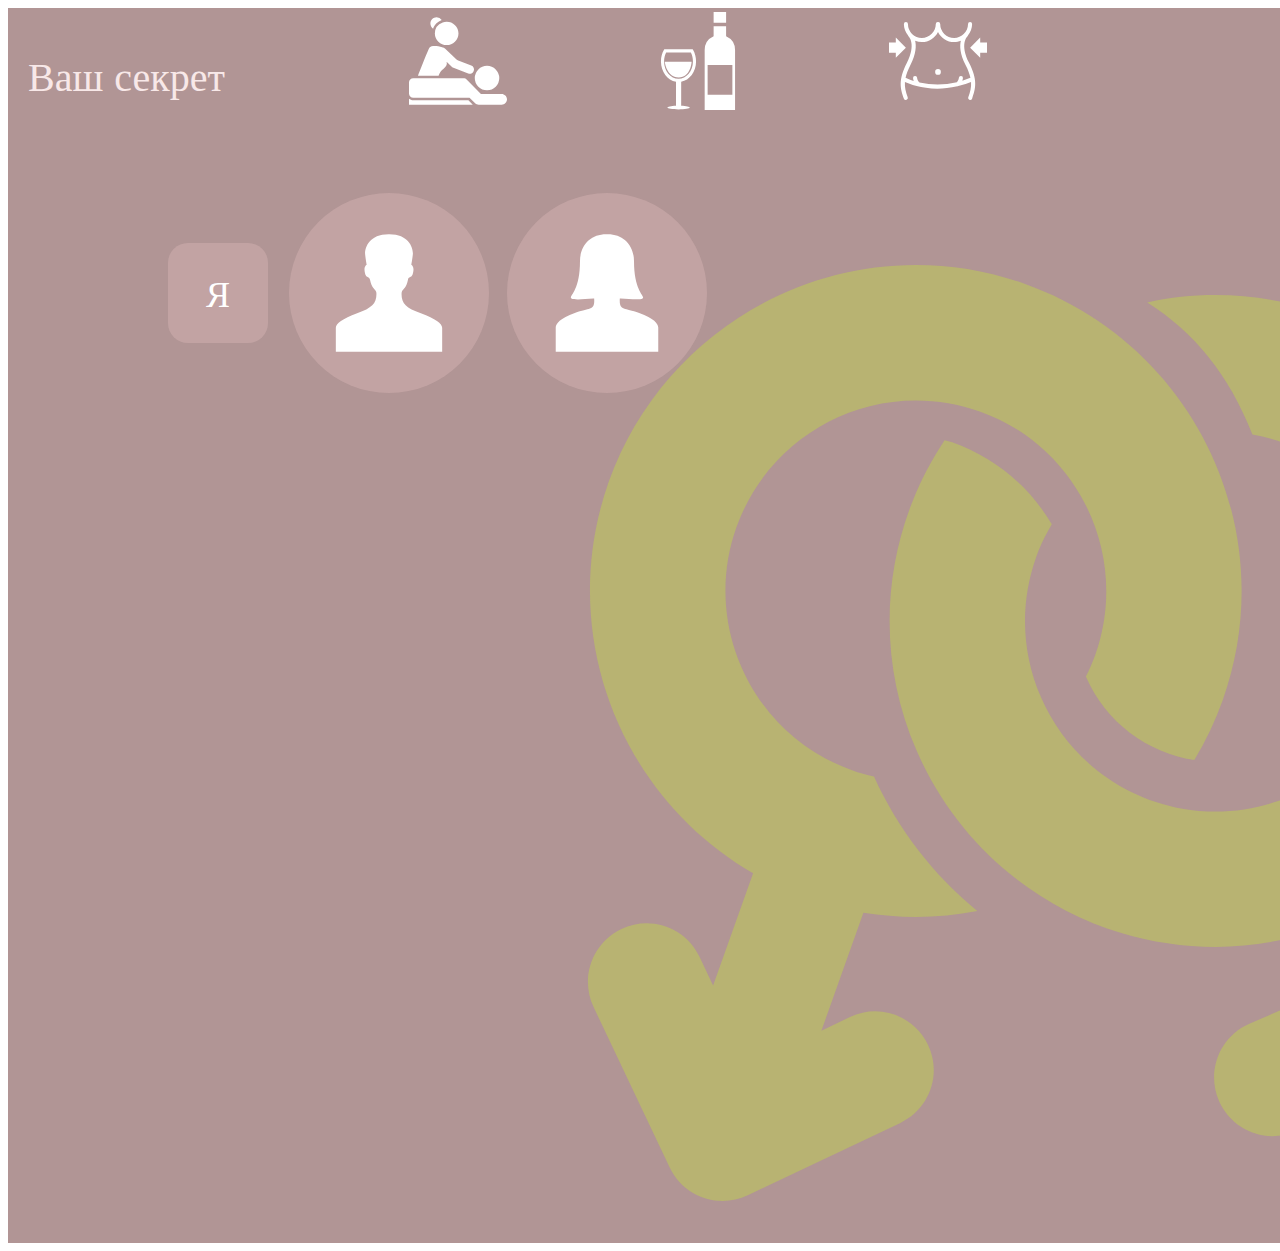
==== peyg1.html @ 829f9f5f "18.11" ====
<!DOCTYPE html>
<html lang="en">
<head>
    <meta charset="UTF-8">
    <meta http-equiv="X-UA-Compatible" content="IE=edge">
    <meta name="viewport" content="width=device-width, initial-scale=1.0">
    <link rel="preconnect" href="https://fonts.googleapis.com">
     <link rel="preconnect" href="https://fonts.gstatic.com" crossorigin>
    <link rel="stylesheet" href="./css/stayl.css">
    <style>
        @import url('https://fonts.googleapis.com/css2?family=Noticia+Text&display=swap');
     </style>
    <title>peyg1</title>
</head>
<body>
    <header class="heder-registr">
        <p class="heder-dek">Ваш секрет</p>
        <svg class="icon-masag" width="100" height="100">
            <use href="./img/icons/icomun.svg#icon-masag">

            </use>
          </svg>
          <svg class="icon-wine" width="100" height="100">
            <use href="./img/icons/icomun.svg#icon-wine">

            </use>
          </svg>
          <svg class="icon-women" width="100" height="100">
            <use href="./img/icons/icomun.svg#icon-sex-women">

            </use>
          </svg>
    </header>
    <section class="hiro-reg">
        <ul class="list-peyg1">
            <li class="list-text">
                <h2 class="h-peyg">
                    Я
                </h2>
            </li>
            <li class="list-man">
                <a class="link-man link" href=""> 
                    <svg class="icon-man" width="120" height="120">
                        <use href="./img/icons/icomun.svg#icon-men">
        
                        </use>
                      </svg>
                </a>
            </li>
            <li class="list-woman">
                <a class="link-woman link" href="">
                    <svg class="icon-woman" width="120" height="120">
                        <use href="./img/icons/icomun.svg#icon-women">
        
                        </use>
                        </svg>
                </a>
            </li>
            <li class="list-svg">
                <svg class="icon-18icon" width="150" height="150">
                    <use href="./img/icons/icomun.svg#icon-18-icon">
    
                    </use>
                    </svg>
            </li>
        </ul>
   
    <div class="ceys-peg1">
        <svg class="icon-peyg1" version="1.1" xmlns="http://www.w3.org/2000/svg" width="1000" height="1000" viewBox="0 0 1024 1024">
            <title>icon-sexs</title>
            <g id="icomoon-ignore">
            </g>
            <path d="M346.010 700.314c21.299 0 42.394-2.15 62.874-6.144-44.544-36.352-81.101-83.046-105.779-137.523-7.578-1.741-15.053-3.789-22.528-6.554-101.171-35.942-154.419-147.661-118.272-248.934 27.648-77.619 101.581-129.741 183.706-129.741 22.221 0 44.237 3.789 65.331 11.264 101.274 36.147 154.317 147.866 118.374 249.139-2.765 7.68-5.939 15.053-9.626 22.221 0.102 0.205 0.205 0.307 0.205 0.512 20.070 46.080 62.259 77.619 110.797 84.992 11.674-19.149 21.402-39.629 29.082-61.133 61.747-173.466-28.979-364.544-202.342-426.291-36.045-13.005-73.728-19.456-111.923-19.456-140.698 0.102-267.059 89.19-314.368 221.901-54.784 154.112 10.854 322.253 147.763 400.998l-40.96 114.995-13.926-29.389c-14.234-29.901-49.971-42.701-79.974-28.467-29.901 14.234-42.701 50.074-28.467 79.974l77.926 164.25c10.342 21.709 31.846 34.304 54.374 34.304 8.602 0 17.306-1.843 25.6-5.837l156.262-74.138c29.901-14.234 42.598-49.971 28.365-79.872-14.234-30.003-49.971-42.803-79.974-28.467l-29.286 13.926 43.008-120.832c17.92 2.765 35.738 4.301 53.76 4.301z"></path>
            <path d="M1008.742 735.949c-13.21-30.413-48.435-44.442-78.95-31.13l-66.048 28.57-25.498-58.88c56.013-37.376 99.533-90.522 124.826-154.419 32.768-82.842 31.437-173.568-3.994-255.386-53.043-122.061-173.261-201.114-306.381-201.114-25.6 0-45.056 1.946-69.734 7.68 48.435 30.925 83.354 73.318 107.622 135.066 63.898 11.264 114.79 52.634 141.107 113.562 20.685 47.718 21.402 100.762 2.355 149.197-19.149 48.435-56.013 86.528-103.834 107.315-24.678 10.65-50.688 16.077-77.312 16.077-11.674 0-22.938-1.024-34.099-2.97-63.795-11.264-118.682-53.76-144.896-114.586-19.968-45.978-21.402-96.768-4.506-143.77 0.614-1.741 1.434-3.686 2.048-5.53 3.891-9.523 8.602-18.637 13.722-27.341-23.040-39.014-58.675-68.608-101.99-84.070-2.56-0.819-5.222-1.229-7.782-2.048-12.902 19.354-24.064 40.243-32.768 62.464-0.512 1.229-0.922 2.355-1.331 3.379-31.334 81.92-29.491 171.315 5.427 251.904 39.526 91.546 117.146 158.925 209.613 186.88 30.822 9.318 63.283 14.234 96.563 14.234 25.498 0 50.483-3.174 75.162-8.806l25.498 58.778-66.048 28.774c-30.413 13.107-44.339 48.435-31.232 78.848 9.83 22.63 31.949 36.25 55.091 36.25 7.987 0 16.179-1.638 23.859-5.018l66.048-28.672 24.474 56.422c9.83 22.63 31.846 36.25 55.091 36.25 7.987 0 15.974-1.638 23.859-5.018 30.413-13.107 44.442-48.435 31.13-78.848l-24.474-56.525 66.048-28.57c30.618-13.21 44.646-48.538 31.334-78.95z"></path>
            </svg>
    </div>
 </section>
</body>
</html>
---- css/stayl.css ----
a
{
    text-decoration: none;
}
ul
{
    list-style: none;
}
.container
{
    display: flex;
    flex-direction:column;
        
    background-image:linear-gradient(rgba(47, 48, 58, 0.623), rgba(47, 48, 58, 0.678)),
    url("../img/146436101226108phc7cysdfko.jpeg");
    background-repeat: no-repeat;
    background-position: auto;
    height: 1600px;
    background-repeat: no-repeat;
    background-position: center;
    background-size: 1600px;

    
    max-width: 1600px;
    margin-left: auto;
    margin-right: auto;
}
.logo
{
font-family: 'Abril Fatface';
font-weight: 400;
font-size: 100px;
line-height: 135px;
margin-top: 124px;
margin-left: 100px;
margin-bottom: 0;
color: #FAECF5;

transform: rotate(0.35deg);

}


.social-list
{
    display: flex;
    flex-direction:row-reverse;
    padding: 0;
    margin-right: 100px;

}

.list-social
{
display: flex;
}
.list
{
    display: flex;
    flex-direction: column;
    justify-content: center;
    align-items: baseline;
}

.social-link
{
    
    margin-right: 30px;
}
.icons-list
{
    display: flex;
    flex-wrap: wrap;
    margin-left: 100px;
    margin-top: 0;
}
.icons-list-inst
{
    display: flex;
    height: 100px;
    width: 100px;
}
.list-text
{
    display: flex;
    width: 540px;
    margin-right: 450px;
}
.list-desk
{
    display: flex;
    max-width: 250px;
}
.social-icon
{
    fill: rgb(139, 132, 132);
 
   
}
.social-desk
{
    font-family: 'Abril Fatface';
    font-style: normal;
    font-weight: 400;
    font-size: 40px;
    line-height: 54px;
    letter-spacing: 0.05em;

    color: #FFFFFF;
    
}
.section-card
{
    display: flex;
    width: 1600px;

}
.list-img
{
display: flex;
flex-direction: column;
    

}
.list-imges
{
display: flex;
flex-direction: column;
margin-left:700px;
}


.card
{
    
   margin: 30px 0 0 100px;
   background-color: #2f2d2d;
   border-radius: 20px;
}
.pict-command
{
    display: block;
    border-radius: 20px;
    opacity: 0.3;
}

.desck
{
    font-family: 'Abril Fatface';
    font-style: normal;
    font-weight: 400;
    font-size: 40px;
    line-height: 54px;
    letter-spacing: 0.05em;

    color: #FFFFFF;
    
    
}
.button
{
    font-family: 'Abril Fatface';
    font-style: normal;
    font-weight: 400;
    font-size: 40px;
    line-height: 54px;

    text-align: center;
    letter-spacing: 0.05em;
    text-indent: 10px;

    color: #0E1389;

    border: 2px solid;
    border-radius: 20px;
    cursor: pointer;

    margin-left: 100px;
    margin-top: 10px;
    background-color:#85E9FF;
    ;
    max-width: 300px;
    height: 60px;
}
.button:hover 
{
    background-color: rgb(223, 201, 10);

}

/*------------styill registr--------------*/

.heder-registr
{
    position: relative;
    display: flex;
    align-items: center;
    background-color:#B19595;
    min-height: 106px;
    min-width: 1560px;
    margin-left: auto;
    margin-right: auto;
    margin-bottom: 0;
    padding-left: 20px;
    padding-right: 20px;
}
.list-hed
{
    margin-left: 7%;
}
.heder-dek
{
font-family: 'Noticia Text';
font-style: normal;
font-weight: 400;
font-size: 40px;
line-height: 55px;

color: #F8E8E8;

}
.icon-gg
{
    margin-left: 30px;
    fill:rgba(0, 0, 0, 0.39);
    
}
.icon-d
{
    
    min-width:60px;
    min-height: 60px;
    
}
.icon-cc
{
    fill: darkred;
}
.icon-hed
{
    position: absolute;
    right: 5%;
}
.hiro-reg
{
    position: relative;
    display: flex;
    background-color: #B19595;
    background-image:url(../img/j3.jpg);
    background-repeat: no-repeat;
    min-height: 1100px;
    min-width: 1600px;
    margin-left: auto;
    margin-right: auto;
    padding-left: 20px;
    padding-right: 20px;
    
}
.icon-hiro
{
    position: absolute;
    top: 50%;
    left:60%;
    transform: translate(-50% ,-50%);
    fill:rgba(221, 148, 148, 0.5);
    
}
.sec-form
{
    display: flex;
    flex-direction: column;
    min-width: 800px;
    min-height: 400px;
    margin-left: 30px;
    margin-top: 30px;
}
.form
{
    display: flex;
    align-items:flex-start;
    flex-direction: column;
    gap: 20px;
    margin: 50px 100px;
    
}
.lable-reg
{
    position: relative;
    font-family: 'Noticia Text';
    font-style: normal;
    font-weight: 400;
    font-size: 40px;
    line-height: 1.25;
    margin-right: 0;
    color: #685F5F;

}
.form-name
{
    position: absolute;
    left: 357%;
    top: 20%;

    width: 185px;
    min-height: 34px;
    border-radius: 10px;
}
.form-data
{
    position: absolute;
    left: 104%;
    top: 20%;
    padding: 2px 29px;
    min-height: 30px;
    font-family: 'Noticia Text';
    font-style: normal;
    font-weight: 400;
    font-size: 20px;
    line-height: 1;
    border-radius: 10px;
}
.select-r
{
    padding: 6px 4px;
    position: absolute;
    left: 263%;
    top:20%;
    font-family: 'Noticia Text';
    font-style: normal;
    font-weight: 400;
    font-size: 18px;
    line-height: 1;
    border-radius: 10px;
}
.email
{
    position: absolute;
    left: 234%;
    top: 20%;
    min-height: 30px;
    width: 184px;
    border-radius: 10px;
}
.password
{
    position: absolute;
    left: 146%;
    top: 20%;
    min-height: 30px;
    width: 184px;

    font-style: normal;
    font-weight: 400;
    font-size: 20px;
    line-height: 1;
    border-radius: 10px;
}
.lab
{
   position: relative;
}
.botton-reg
{
    display: flex;
    justify-content: center;
    align-items: center;
    max-width: 250px;
    min-height: 60px;
    background-color: rgba(104, 95, 95, 0.57);
    border-radius: 20px;;
    margin-left: 100px;
}
.desk-botton
{
    font-family: 'Noticia Text';
    font-style: normal;
    font-weight: 400;
    font-size: 32px;
    line-height: 1.37;
    margin: 0;
    padding: 10px;

    color: #d34141;

}
.botton-reg:hover,
.botton-reg:focus
{
    background-color: rgb(223, 201, 10);
}
/*---------------------------peyg1-----------*/
.icon-masag
{
    position: absolute;
    top: 2%;
    left: 25%;
    fill:#ffffff  ;
}
.icon-wine
{
    position: absolute;
    top: 2%;
    left: 40%;
    fill:#ffffff  ;
}
.icon-women
{
    position: absolute;
    top: 2%;
    left: 55%;
    fill:#ffffff  ;
}
.list-peyg1
{
    position: relative;
    display: flex;
    gap: 60px;
    margin-top: 50px;
}
.h-peyg
{
    font-family: 'Noticia Text';
    font-style: normal;
    font-weight: 400;
    font-size: 36px;
    line-height: 1;
    border-radius: 10px;
    color: #ffffff;
}
.list-text
{
    display: flex;
    justify-content: center;
    align-items: center;
    border-radius: 20px;
    width: 100px;
    max-height: 100px;
    margin-left: 100px;
    margin-top: 50px;
    background-color: rgba(211, 178, 178, 0.5);
    

}
.list-man
{
    
    display: flex;
    
}
.link-man
{
    position: absolute;
    left: 30%;
    border-radius: 50%;
    width: 200px;
    height: 200px;
    background-color: rgba(211, 178, 178, 0.5) ;
}
.link:hover,
.link:focus
{
    background-color:  rgb(223, 201, 10);
}

.list-woman
{
    display: flex;
}
.icon-man
{
    position: absolute;
    top: 20%;
    right:20%;
    fill: #ffffff;
    
}
.link-woman
{
    position: absolute;
    left: 55%;
    border-radius: 50%;
    width: 200px;
    height: 200px;
    background-color: rgba(211, 178, 178, 0.5) ;
}
.icon-woman
{
    position: absolute;
    top: 20%;
    right:20%;
    fill: #ffffff;
}
.icon-18icon
{
    position: absolute;
    fill:#d34141 ;
    top: -12%;
    left: 160%;

}


.ceys-peg1
{
    position: relative;
    display: flex;
}
.icon-peyg1
{
    position: absolute;
    right: 50%;
    top:10%;
    transform: translate(68% ,-2%);
    fill: rgba(194, 214, 72, 0.45);
   
}
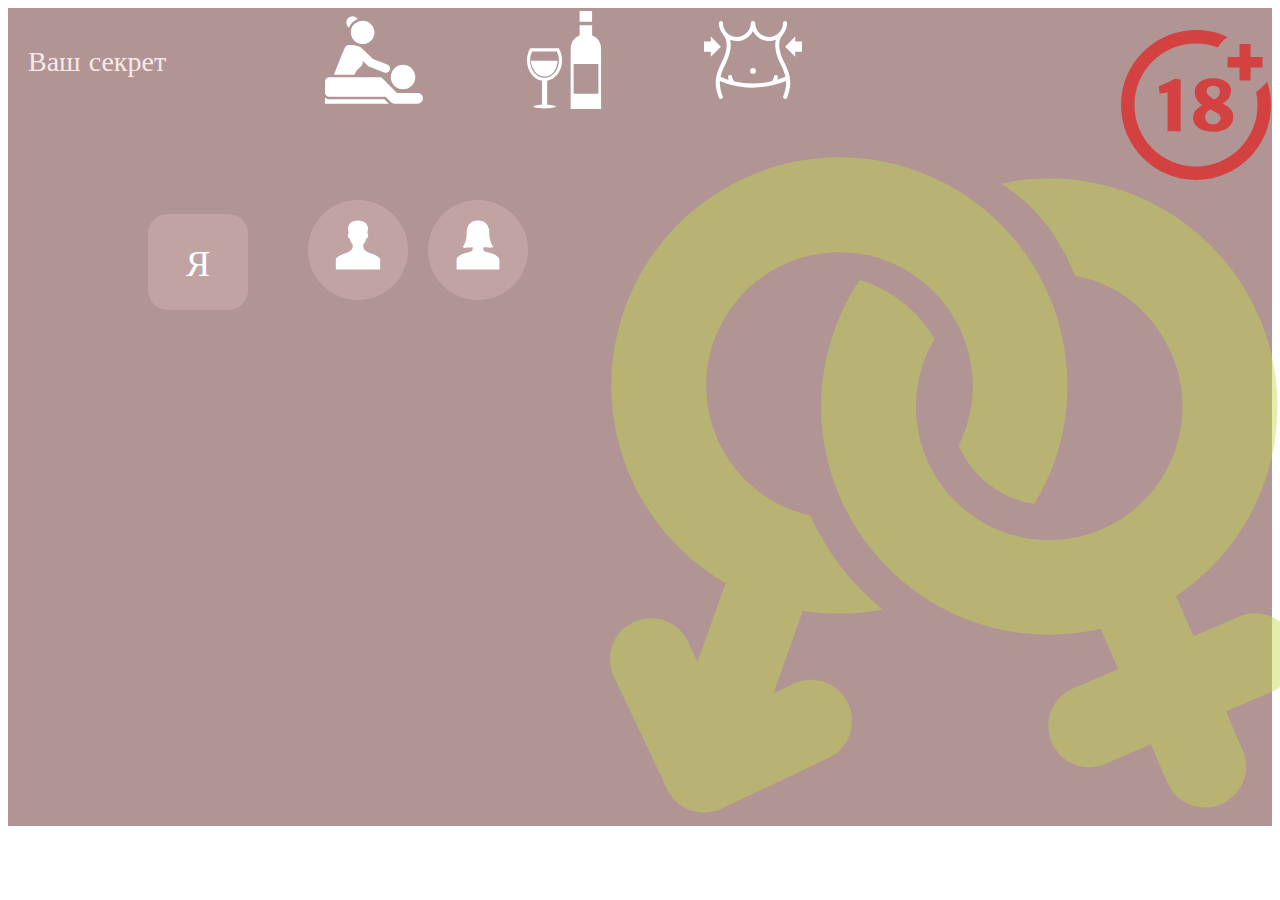
==== commit ec844570: "26.12a" ====
--- a/peyg1.html
+++ b/peyg1.html
@@ -12,7 +12,7 @@
      </style>
     <title>peyg1</title>
 </head>
-<body>
+<body class="body">
     <header class="heder-registr">
         <p class="heder-dek">Ваш секрет</p>
         <svg class="icon-masag" width="100" height="100">
@@ -31,7 +31,7 @@
             </use>
           </svg>
     </header>
-    <section class="hiro-reg">
+    <section class="hiro-peyg1">
         <ul class="list-peyg1">
             <li class="list-text">
                 <h2 class="h-peyg">
@@ -39,8 +39,8 @@
                 </h2>
             </li>
             <li class="list-man">
-                <a class="link-man link" href=""> 
-                    <svg class="icon-man" width="120" height="120">
+                <a class="link-man link" href="./profil_man.html"> 
+                    <svg class="icon-man" width="50" height="50">
                         <use href="./img/icons/icomun.svg#icon-men">
         
                         </use>
@@ -49,7 +49,7 @@
             </li>
             <li class="list-woman">
                 <a class="link-woman link" href="">
-                    <svg class="icon-woman" width="120" height="120">
+                    <svg class="icon-woman" width="50" height="50">
                         <use href="./img/icons/icomun.svg#icon-women">
         
                         </use>
@@ -66,7 +66,7 @@
         </ul>
    
     <div class="ceys-peg1">
-        <svg class="icon-peyg1" version="1.1" xmlns="http://www.w3.org/2000/svg" width="1000" height="1000" viewBox="0 0 1024 1024">
+        <svg class="icon-peyg1" version="1.1" xmlns="http://www.w3.org/2000/svg" width="700" height="700" viewBox="0 0 1024 1024">
             <title>icon-sexs</title>
             <g id="icomoon-ignore">
             </g>
--- a/css/stayl.css
+++ b/css/stayl.css
@@ -7,33 +7,32 @@
 {
     list-style: none;
 }
+.heder
+{
+    max-width: 1400px;
+    max-height: 1400px;
+}
 .container
 {
     display: flex;
-    flex-direction:column;
+    flex-wrap: wrap;
         
     background-image:linear-gradient(rgba(47, 48, 58, 0.623), rgba(47, 48, 58, 0.678)),
     url("../img/146436101226108phc7cysdfko.jpeg");
     background-repeat: no-repeat;
-    background-position: auto;
-    height: 1600px;
-    background-repeat: no-repeat;
     background-position: center;
-    background-size: 1600px;
-
-    
-    max-width: 1600px;
-    margin-left: auto;
-    margin-right: auto;
+    background-size:100%;
+    background-position-y: 0;
 }
 .logo
 {
 font-family: 'Abril Fatface';
 font-weight: 400;
-font-size: 100px;
-line-height: 135px;
-margin-top: 124px;
-margin-left: 100px;
+font-weight: 400;
+font-size: 50px;
+line-height: 1.2;
+margin-top: 10%;
+margin-left: 10%;
 margin-bottom: 0;
 color: #FAECF5;
 
@@ -45,10 +44,8 @@
 .social-list
 {
     display: flex;
-    flex-direction:row-reverse;
-    padding: 0;
-    margin-right: 100px;
-
+    margin: 0;
+    
 }
 
 .list-social
@@ -61,6 +58,7 @@
     flex-direction: column;
     justify-content: center;
     align-items: baseline;
+    margin-left: 18%;
 }
 
 .social-link
@@ -81,11 +79,11 @@
     height: 100px;
     width: 100px;
 }
-.list-text
-{
-    display: flex;
-    width: 540px;
-    margin-right: 450px;
+.list-tex
+{
+    display: flex;
+    flex-basis: 430px;
+    margin-left: 8%;
 }
 .list-desk
 {
@@ -103,8 +101,8 @@
     font-family: 'Abril Fatface';
     font-style: normal;
     font-weight: 400;
-    font-size: 40px;
-    line-height: 54px;
+    font-size: 28px;
+    line-height:1.2;
     letter-spacing: 0.05em;
 
     color: #FFFFFF;
@@ -113,29 +111,18 @@
 .section-card
 {
     display: flex;
-    width: 1600px;
-
-}
-.list-img
-{
-display: flex;
-flex-direction: column;
-    
-
-}
+    max-width: 100%;;
+
+}
+
 .list-imges
 {
-display: flex;
-flex-direction: column;
-margin-left:700px;
-}
-
-
+margin-left:75%;
+}
 .card
 {
     
-   margin: 30px 0 0 100px;
-   background-color: #2f2d2d;
+   margin: 30px 0 0 125px;
    border-radius: 20px;
 }
 .pict-command
@@ -144,27 +131,23 @@
     border-radius: 20px;
     opacity: 0.3;
 }
-
 .desck
 {
+    font-family: 'Noticia Text';
+    font-style: normal;
+    font-weight: 400;
+    font-size: 28px;
+    line-height:1.2;
+
+    color: #FFFFFF; 
+}
+.button
+{
     font-family: 'Abril Fatface';
     font-style: normal;
     font-weight: 400;
-    font-size: 40px;
-    line-height: 54px;
-    letter-spacing: 0.05em;
-
-    color: #FFFFFF;
-    
-    
-}
-.button
-{
-    font-family: 'Abril Fatface';
-    font-style: normal;
-    font-weight: 400;
-    font-size: 40px;
-    line-height: 54px;
+    font-size: 28px;
+    line-height:1.2;
 
     text-align: center;
     letter-spacing: 0.05em;
@@ -176,12 +159,9 @@
     border-radius: 20px;
     cursor: pointer;
 
-    margin-left: 100px;
-    margin-top: 10px;
+    margin-left:44%;
     background-color:#85E9FF;
-    ;
-    max-width: 300px;
-    height: 60px;
+    padding: 10px;
 }
 .button:hover 
 {
@@ -190,6 +170,11 @@
 }
 
 /*------------styill registr--------------*/
+.body
+{
+    max-width: 1400px;
+    max-height: 1200px;
+}
 
 .heder-registr
 {
@@ -198,12 +183,11 @@
     align-items: center;
     background-color:#B19595;
     min-height: 106px;
-    min-width: 1560px;
-    margin-left: auto;
-    margin-right: auto;
+    
     margin-bottom: 0;
     padding-left: 20px;
     padding-right: 20px;
+   
 }
 .list-hed
 {
@@ -214,8 +198,8 @@
 font-family: 'Noticia Text';
 font-style: normal;
 font-weight: 400;
-font-size: 40px;
-line-height: 55px;
+font-size: 28px;
+line-height: 1.2;
 
 color: #F8E8E8;
 
@@ -240,7 +224,12 @@
 .icon-hed
 {
     position: absolute;
-    right: 5%;
+    right: -260%;
+}
+.hiro-flex
+{
+    max-width: 1400px;
+    max-height: 1200px;
 }
 .hiro-reg
 {
@@ -249,20 +238,18 @@
     background-color: #B19595;
     background-image:url(../img/j3.jpg);
     background-repeat: no-repeat;
-    min-height: 1100px;
-    min-width: 1600px;
-    margin-left: auto;
-    margin-right: auto;
-    padding-left: 20px;
-    padding-right: 20px;
+    background-position: center;
+    background-size: 100%;
+    padding-bottom: 280px;
+    
     
 }
 .icon-hiro
 {
     position: absolute;
     top: 50%;
-    left:60%;
-    transform: translate(-50% ,-50%);
+    left:50%;
+    transform: translate(-18% ,-50%);
     fill:rgba(221, 148, 148, 0.5);
     
 }
@@ -290,7 +277,7 @@
     font-family: 'Noticia Text';
     font-style: normal;
     font-weight: 400;
-    font-size: 40px;
+    font-size: 28px;
     line-height: 1.25;
     margin-right: 0;
     color: #685F5F;
@@ -336,7 +323,7 @@
 .email
 {
     position: absolute;
-    left: 234%;
+    left: 235%;
     top: 20%;
     min-height: 30px;
     width: 184px;
@@ -376,7 +363,7 @@
     font-family: 'Noticia Text';
     font-style: normal;
     font-weight: 400;
-    font-size: 32px;
+    font-size: 28px;
     line-height: 1.37;
     margin: 0;
     padding: 10px;
@@ -403,6 +390,17 @@
     top: 2%;
     left: 40%;
     fill:#ffffff  ;
+}
+.hiro-peyg1
+{
+    position: relative;
+    display: flex;
+    background-color: #B19595;
+    background-image:url(../img/j3.jpg);
+    background-repeat: no-repeat;
+    background-position: center;
+    background-size: 100%;
+    padding-bottom: 500px;
 }
 .icon-women
 {
@@ -451,10 +449,10 @@
 .link-man
 {
     position: absolute;
-    left: 30%;
+    top: 25%;
     border-radius: 50%;
-    width: 200px;
-    height: 200px;
+    width: 100px;
+    height: 100px;
     background-color: rgba(211, 178, 178, 0.5) ;
 }
 .link:hover,
@@ -471,32 +469,33 @@
 {
     position: absolute;
     top: 20%;
-    right:20%;
+    right:25%;
     fill: #ffffff;
     
 }
 .link-woman
 {
     position: absolute;
-    left: 55%;
+    top: 25%;
+    left: 100%;
     border-radius: 50%;
-    width: 200px;
-    height: 200px;
+    width: 100px;
+    height: 100px;
     background-color: rgba(211, 178, 178, 0.5) ;
 }
 .icon-woman
 {
     position: absolute;
     top: 20%;
-    right:20%;
+    right:25%;
     fill: #ffffff;
 }
 .icon-18icon
 {
     position: absolute;
     fill:#d34141 ;
-    top: -12%;
-    left: 160%;
+    top: -92%;
+    left: 265%;
 
 }
 
@@ -509,9 +508,30 @@
 .icon-peyg1
 {
     position: absolute;
+    top:10%;
     right: 50%;
-    top:10%;
-    transform: translate(68% ,-2%);
+    left: 40%;
+    top: 10%;
+    transform: translate(25% ,0);
     fill: rgba(194, 214, 72, 0.45);
    
 }
+/*--------------Profil_man---------------*/
+.nav
+{
+    display: flex;
+}
+.logo-cont
+{
+    display: flex;
+    flex-direction:column;
+    padding-bottom: 15%;
+}
+.logo-prof
+{
+    font-family: 'Abril Fatface';
+    font-weight: 400;
+    font-size: 40px;
+    line-height: 1.2;
+    color: #FAECF5;
+}